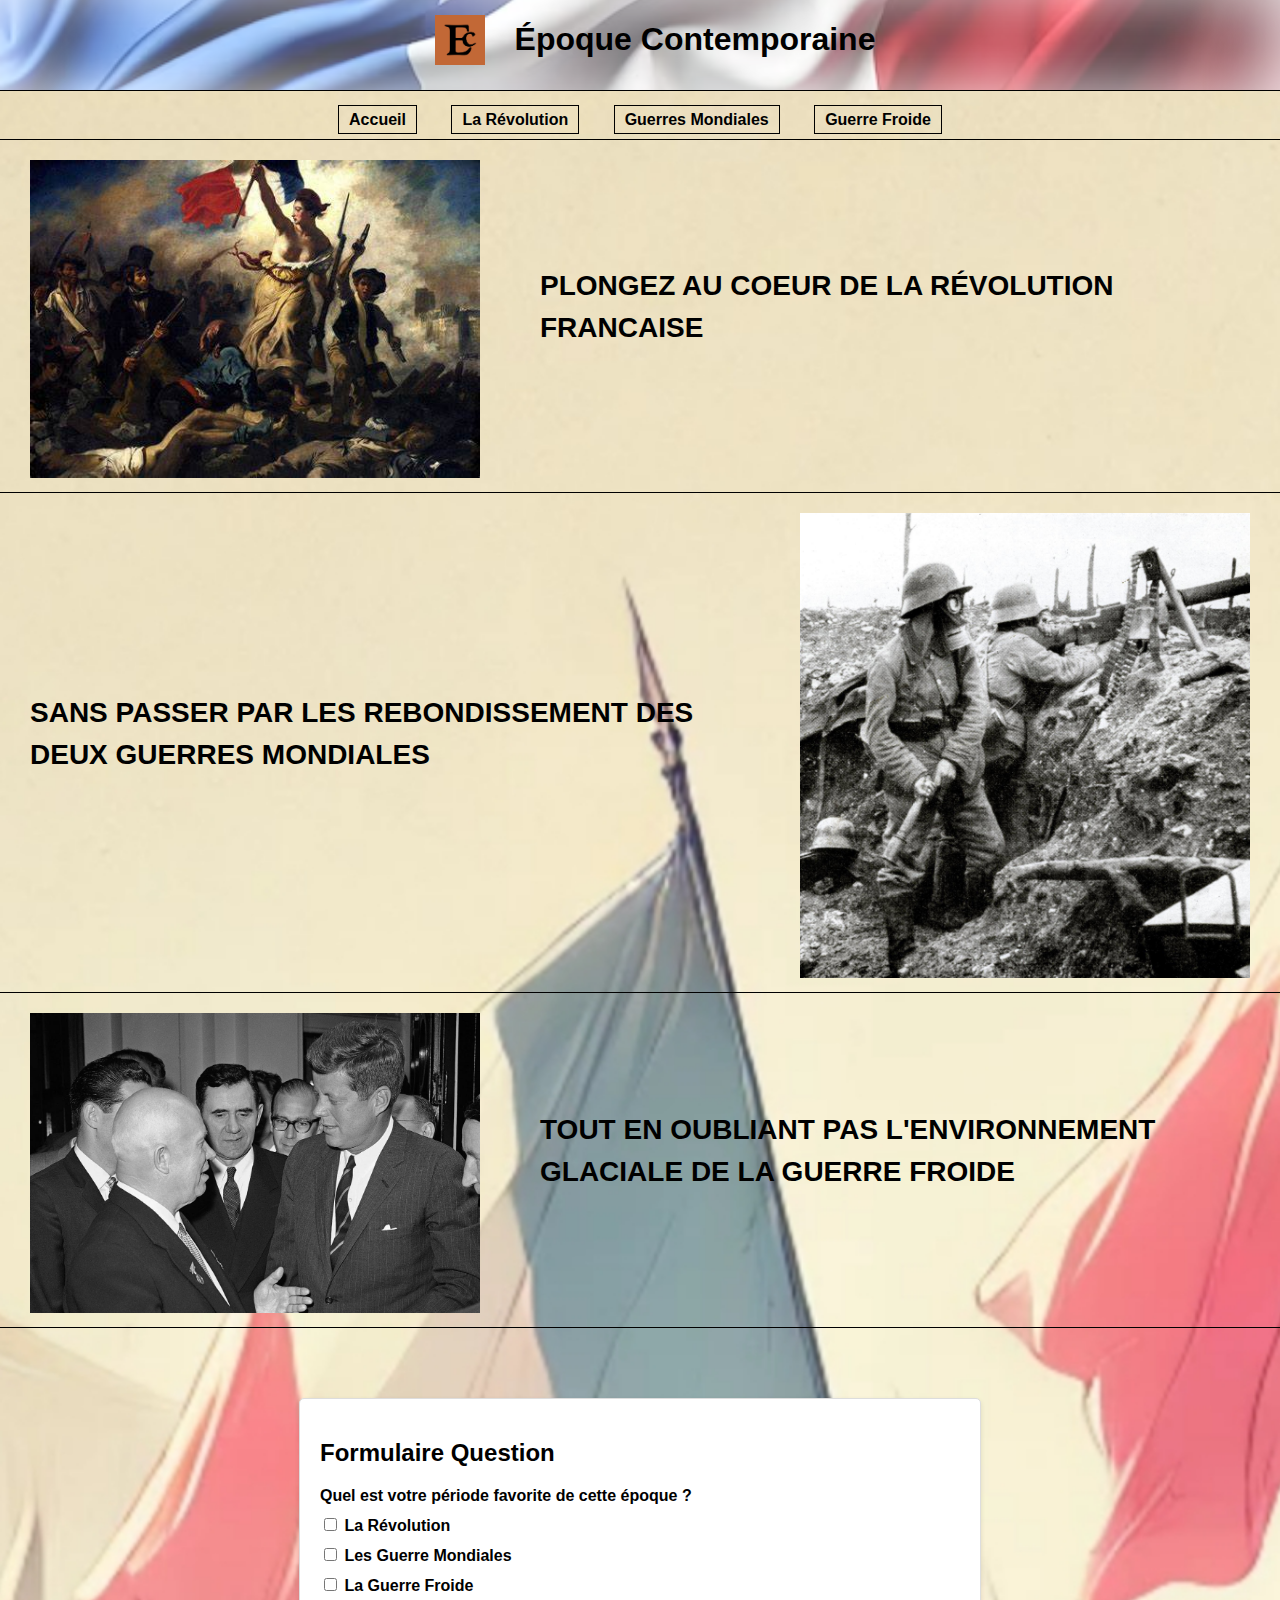
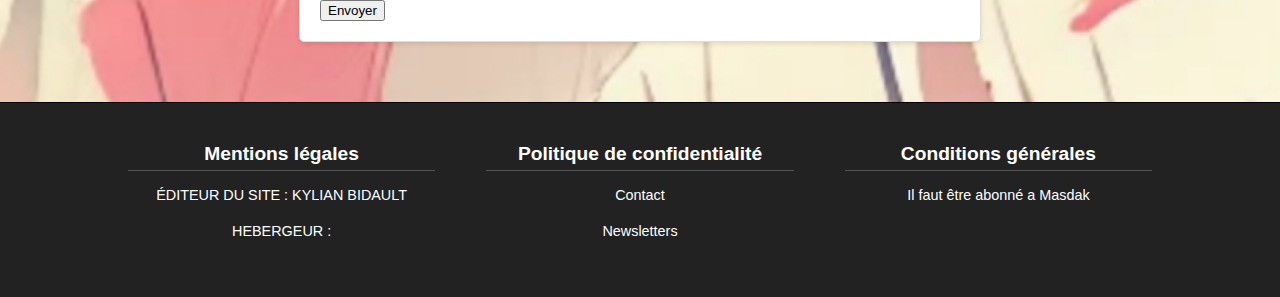
==== code/index.html @ f3f12af7 "correction hierarchie du site" ====
<!DOCTYPE html>
<html lang="en">
    <head>
        <meta charset="UTF-8">
        <meta name="viewport" content="width=device-width, initial-scale=1.0">
        <link rel="stylesheet" href="style/style.css">
        <link rel="icon" href="image/logo-favicon.jpg" type="image/jpg">
        <title>ÉPOQUE CONTEMPORAINE - Accueil</title>
    </head>
<body>
    <div class="contenu">
        <header>
            <div class="logo-container"> 
                <img src="image/logo-favvvv.jpg" alt="Logo" class="logo">
            </div>
            <h1>Époque Contemporaine</h1>
        </header> 
        <nav class="menu">
            <a href="index.html">Accueil</a>
            <a href="page/révolution.html">La Révolution</a>
            <a href="page/GUERRE_MONDIALES.html">Guerres Mondiales</a>
            <a href="page/Guerre_Froide.html">Guerre Froide</a>
            <!--Les liens vers toutes les pages du site-->
        </nav>
        <section class="article">
            <div class="image1">
                <img src="image/REVOLUTION_SUR_L'ACCUEIL.jpg" alt="Révolution">
                <!--image révolution francaise-->
            </div>
            <div class="text">
                <h1 id="texth1">
                    <p>PLONGEZ AU COEUR DE LA RÉVOLUTION FRANCAISE</p>
                </h1><!--Phrase d'accroche sur la Révolution Francaise-->
            </div>
        </section>
        <section class="article">
            <div class="text">
                <h1 id="texth1">
                    <p>SANS PASSER PAR LES REBONDISSEMENT DES DEUX GUERRES MONDIALES</p>
                </h1> <!--Phrase d'accroche sur les guerres mondiales-->
            </div>
       
            <div class="image2">
                <img src="image/GUERRE_MONDIALE_SUR_L'ACCUEIL.jpg" alt="les 2 guerres mondiales">
                <!--image Guerres Mondiales-->
            </div>
        </section>
        <section class="article">
            <div class="image1">
                <img src="image/GUERRE_Froide_SUR_L'ACCUEIL.jpg" alt="la guerre froide">
                <!--image Guerre Froide-->
            </div>
            <div class="text">
                <h1 id="texth1">
                    <p>TOUT EN OUBLIANT PAS L'ENVIRONNEMENT GLACIALE DE LA GUERRE FROIDE</p>
                </h1><!--Phrase d'accroche sur la guerre froide-->
            </div>
        </section>
        <section class="article">
            <div class="AccueilForm">
                <h2>Formulaire Question</h2>
                <form action="php/submit.php" method="post">
                    <label for="question">
                        Quel est votre période favorite de cette époque ?
                    </label>
                    <div class="choices">
                        <label>
                            <input type="checkbox" name="Révolution" value="A" required><!--cela permet à l'utilisation de cocher une reponse et grace au required il ne peut pas envoyer le formulaire tant qu'il n'a pas cocher un reponse-->
                            La Révolution
                        </label>
                        <label>
                            <input type="checkbox" name="mondiale" value="B">
                            Les Guerre Mondiales
                        </label>
                        <label>
                            <input type="checkbox" name="froide" value="C">
                            La Guerre Froide
                        </label>
                    </div>
                    <button type="submit">Envoyer</button>
                </form>
            </div>
        </section>
        <footer class="footer">
            <div class="footer-content">
                <div class="footer-section">
                    <h3>Mentions légales</h3>
                    <p>ÉDITEUR DU SITE : KYLIAN BIDAULT</p>
                    <P>HEBERGEUR : </P>
                </div>
                <div class="footer-section">
                    <h3>Politique de confidentialité</h3>
                    <p>Contact</p>
                    <p>Newsletters</p>
                </div>
                <div class="footer-section">
                    <h3>Conditions générales</h3>
                    <p>Il faut être abonné a Masdak</p>
                </div>
            </div>
        </footer>
    </div>
</body>
</html>
---- code/style/style.css ----
body {
    font-family: Arial, sans-serif;
    background-color: #f4f4f4;
    margin: 0;
    padding: 0;
    display: flex;
    justify-content: space-between;
}


.contenu{
  width: 100%;
  justify-content:space-between;
  background-image: url('../image/fond.jpg');
  background-repeat: no-repeat;
  background-size: cover;
  background-position: center;
   /*j'ai mis une image en fond et pour qu'il se mette un une fois et qu'il prenne toute la largeur je lui ai demandé de ne pas se répeter et de prendre toute la largeur de la page avec le cover et le placer au centre de page*/
}
header{
  
  display: flex;
  margin-bottom: 20px;
  border-bottom: 1px solid rgb(0, 0, 0);
  padding-bottom: 10px;
  justify-content: center;
  background-image: url('../image/header.jpg');
  background-repeat: no-repeat;
  background-size: cover;
  background-position: center;
  /*j'ai mis une image en fond et pour qu'il se mette un une fois et qu'il prenne toute la largeur je lui ai demandé de ne pas se repeter et de prendre toute la largeur avec le cover et le placer au centre de page*/
  color: rgb(0, 0, 0);
  box-shadow: inset -5px -5px 90px #fff; 
  /*j'ai mis une ombre blanche pour faire comme un abaissement d'opacité sur l'image de fond*/
}

.logo-container {
  display: flex;
  align-items: center;
}
/*mettre le logo du site au centre horizontale pour qu'il soit aligné avec le titre du header*/

.logo {
  height: 50px;
  width: auto;

}
.menu {
  margin-bottom: 20px;
  border-bottom: 1px solid rgb(0, 0, 0);
  padding-bottom: 10px;

  text-align: center;
  /*c'est tout simplement pour faire une délimitation pour le menu avec les borduress */

}
.menu a { 
  text-decoration: none; 
  color: black;
  font-weight: bold;
  margin: 0 15px;
  border: 1px solid black;
  padding: 5px 10px; 
  /*j'ai fait une div menu pour les differentes page que j'ai mis dans des cases avec les bordures comme un boutonet j'ai mis une couleur au texte car les couleurs de base des liens sont bleus*/
  
   
  } 
  .menu a:hover { 
  background-color: #ddd; 
  color: #fc1212; 
  /*Cela permet au lien de changer de couleur quand on met le curseur dessus, le texte sera rouge et le fond des cases seront grise*/
}
.article {
  display: flex;
  border-bottom: 1px solid rgb(0, 0, 0);
  padding-bottom: 10px;
  margin-top: 20px;
  align-items: center;
  justify-content: space-around;
  /*ils servent à bien placer les image et les textes de sorte à rendre le rendu plus esthétique*/
  
}
img {
    width: 450px;
    height: auto;
    margin-right: 30px;
    margin-left: 30px ;
    /*c'est la taille de chaque image qui présente chaque moment des époque avec les marges entre elles et les textes donc a droite et le bord du site pour donner un aspect plus esthétique*/

}

.text {
    width: auto;
    font-size: 14px;
    color:rgb(0, 0, 0);
    border-color: white;
    text-align: left;
    line-height: 1.5;
    font-weight: bold;
    margin-right: 30px;
    margin-left: 30px;
    /*La taille des textes et la typologie notamment les textes qui sont mis en gras pour rendre le contenu plus lisibles*/
    
}
#texth1{
  margin-top: 0;
/*c'est pour retirer les marges au dessus des titres des textes pour un aspect plus esthétiques*/
}
#texth1>p {
  margin-top: 0;
}
/*c'est pour retirer les marges au dessus des titres des textes pour un aspect plus esthétiques*/
.footer {
    background-color: #222; 
    color: #fff; 
    padding: 20px 10%;
    text-align: center;
  }
  .footer-content {
    display: flex;
    justify-content: space-between;
    /*pour que le footer prenne toute la largeur*/
  }
  
  .footer-section {
    width: 30%; 
    margin-bottom: 20px; 
    /*Chaque section du footer prendront 30% de la largeur globale*/
  }
  .footer-section h3 {
    font-size: 1.2rem;
    margin-bottom: 10px;
    border-bottom: 1px solid #555;
    padding-bottom: 5px;
    /*la taille des titres de chaque section et la séparation du titre et du texte en dessous*/
  }
  
  .footer-section p {
    font-size: 0.9rem;
    line-height: 1.5;
    /*c'est la taille des texte*/
  }
  
  @media screen and (max-width: 640px) {
    .article
    {
      font-size: 50px;
      display: block;
    }
  }
  /*J'ai utilisé internet pour cette commande pour mettre mes textes en dessous de mes image sur téléphone mais c'est pour rendre le contenu responsive*/

  /*page accueil et Formulaire*/


  .AccueilForm {
    width: 50%;
    margin: 50px auto;
    padding: 20px;
    background: white;
    border: 1px solid #ddd;
    border-radius: 5px;
    box-shadow: 0 2px 5px rgba(0, 0, 0, 0.1);
}
  /*BLOC DES QUESTIONS MIS EN BLANC POUR BIEN VOIR LES ECRITURE ET LES BORDURES AVEC DES OMBRES NOIRS FAISANT LE TOUR DU BLOCK */

form {
  margin-top: 20px;
}

label {
  display: block;
  margin: 10px 0 5px;
  font-weight: bold;
}
/* LES METTRES DANS UN MEME BLOCK ET FAIRE LES ECARTS ENTRE CHAQUE REPONSE ET LE TEXTES MIS EN GRAS POUR PLUS DE VISIBILITÉS DES TEXTES*/
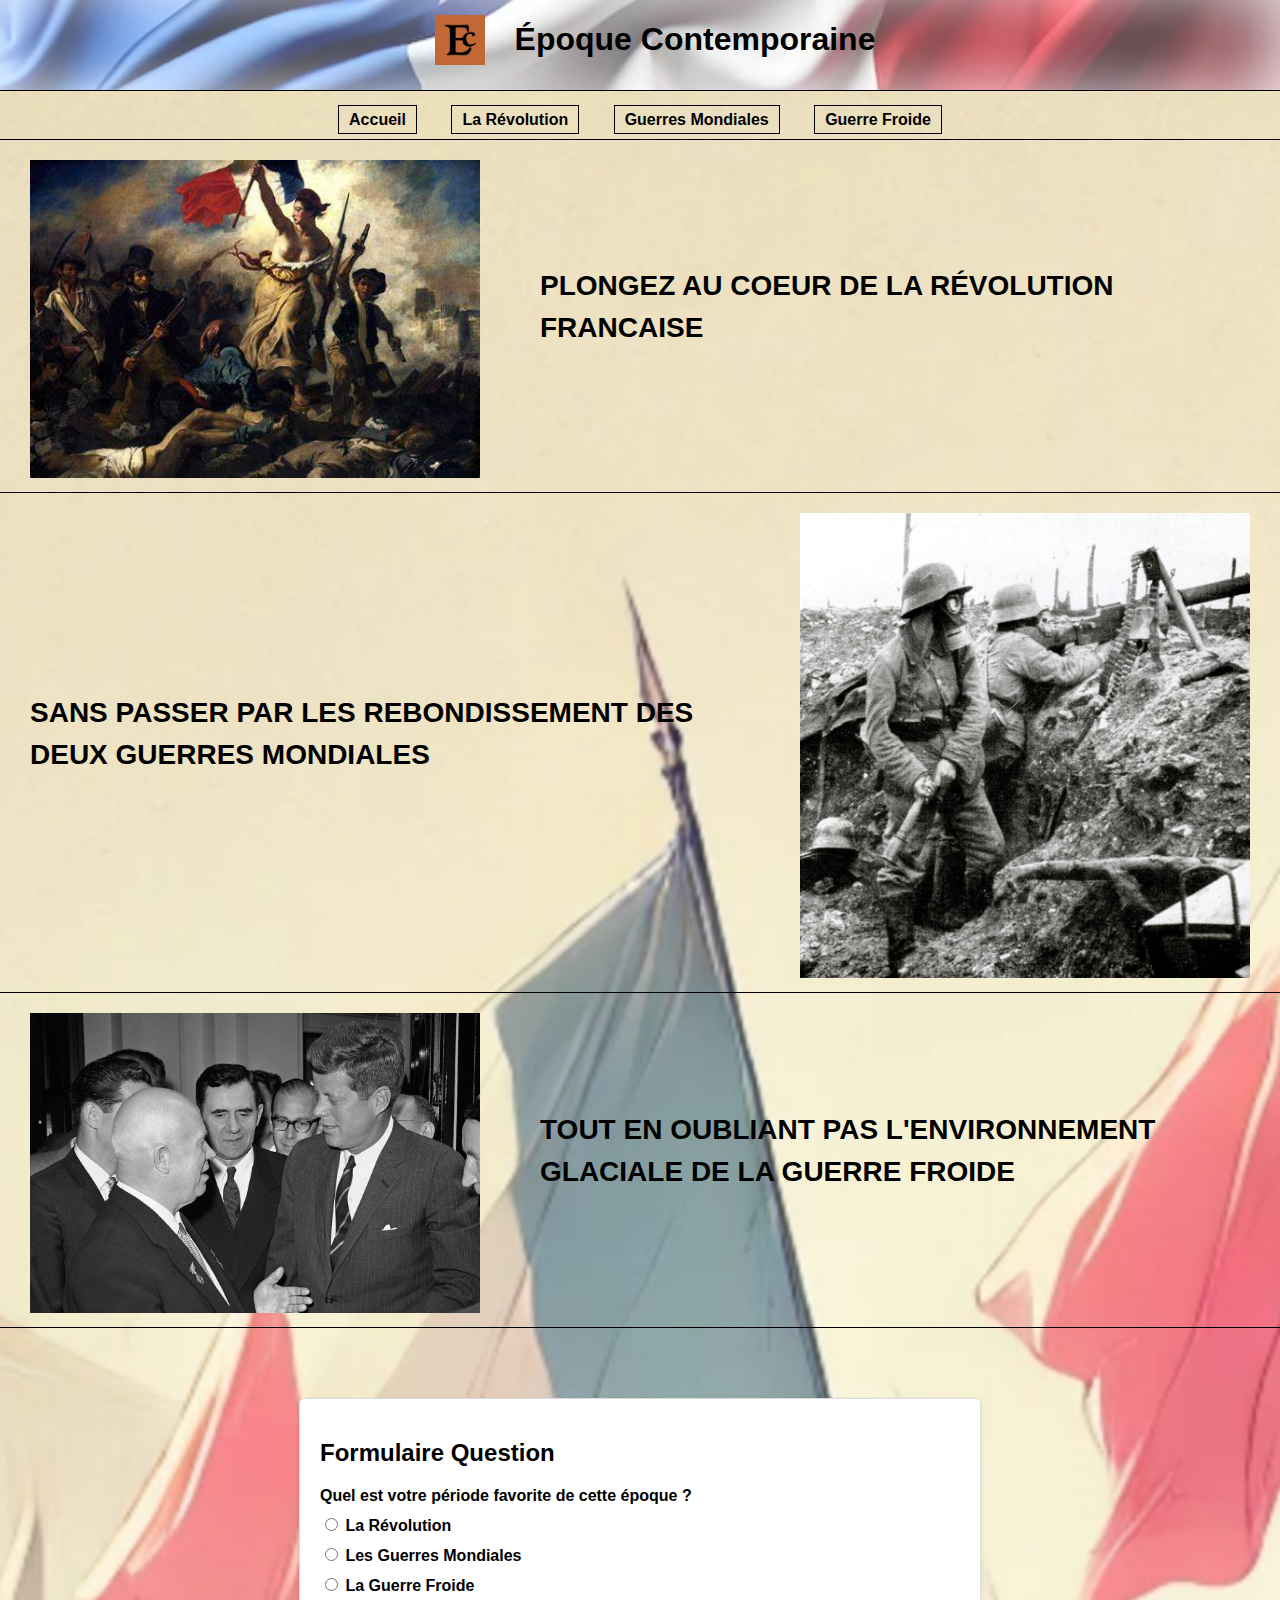
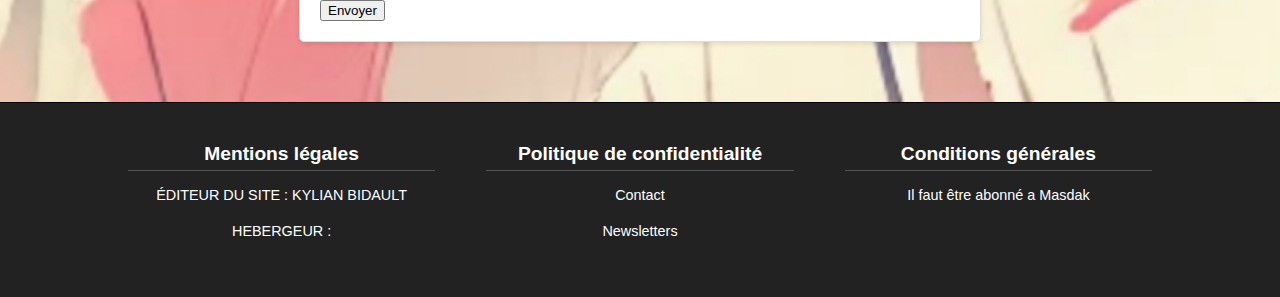
==== commit ccf1f33e: "formulaire correction" ====
--- a/code/index.html
+++ b/code/index.html
@@ -17,7 +17,7 @@
         </header> 
         <nav class="menu">
             <a href="index.html">Accueil</a>
-            <a href="page/révolution.html">La Révolution</a>
+            <a href="page/revolution.html">La Révolution</a>
             <a href="page/GUERRE_MONDIALES.html">Guerres Mondiales</a>
             <a href="page/Guerre_Froide.html">Guerre Froide</a>
             <!--Les liens vers toutes les pages du site-->
@@ -65,18 +65,19 @@
                     </label>
                     <div class="choices">
                         <label>
-                            <input type="checkbox" name="Révolution" value="A" required><!--cela permet à l'utilisation de cocher une reponse et grace au required il ne peut pas envoyer le formulaire tant qu'il n'a pas cocher un reponse-->
+                            <input type="radio" name="periode" value="Revolution" required>
                             La Révolution
                         </label>
                         <label>
-                            <input type="checkbox" name="mondiale" value="B">
-                            Les Guerre Mondiales
+                            <input type="radio" name="periode" value="Mondiale">
+                            Les Guerres Mondiales
                         </label>
                         <label>
-                            <input type="checkbox" name="froide" value="C">
+                            <input type="radio" name="periode" value="Froide">
                             La Guerre Froide
                         </label>
                     </div>
+                
                     <button type="submit">Envoyer</button>
                 </form>
             </div>
